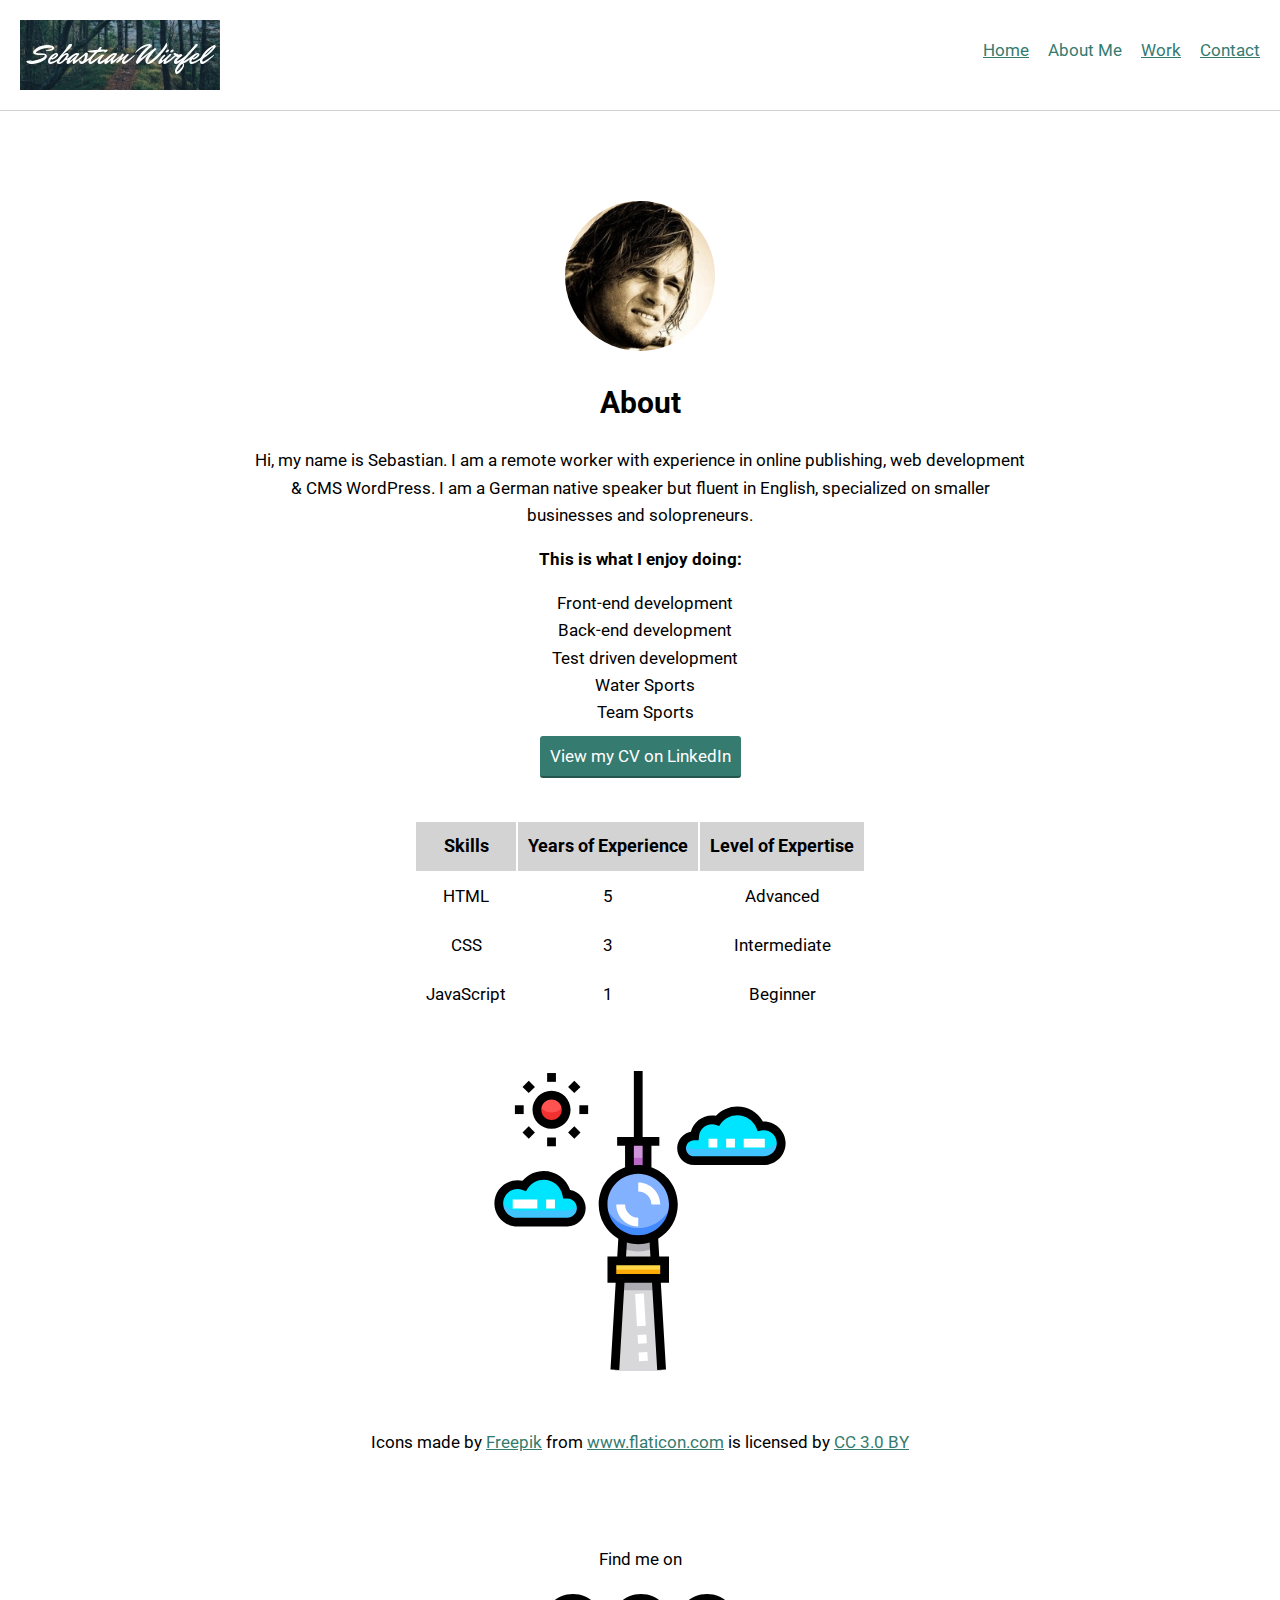
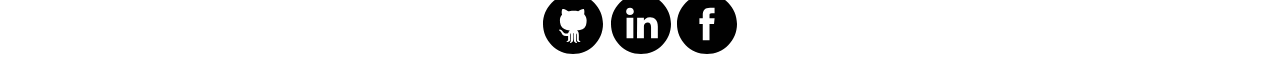
==== about.html @ 6eeb1e8f "Fixed CSS link on all pages" ====
<!DOCTYPE html>
<html lang="en">
<head>
  <meta charset="utf-8">
  <meta name="viewport" content="width=device-width, initial-scale=1">
  <link href="favicon.ico" rel="shortcut icon" type="image/x-icon">
<link href="https://fonts.googleapis.com/css?family=Roboto:400,700" rel="stylesheet">
  <link rel="stylesheet" type="text/css" href="CSS/normalize.css">
  <link rel="stylesheet" type="text/css" href="CSS/style.production.css">
  <title>Portfolio Website</title>
</head>
<body>
  <header class="page-header">
    <!-- Add your logo here -->
    <img class="page-header__item" src="img/sebastian-wuerfel-logo-200x70.jpg" alt="logo">
    <nav class="main-navigation page-header__item">
      <ul role="menubar" class="navigation-list">
        <li>
          <a href="index.html" role="menuitem" class="navigation-list__item">Home</a>
        </li>
        <li>
          <a href="about.html" role="menuitem" class="navigation-list__item navigation-list__item--active">About Me</a>
        </li>
        <li>
          <a href="work.html" role="menuitem" class="navigation-list__item">Work</a>
        </li>
        <li>
          <a href="contact.html" role="menuitem" class="navigation-list__item">Contact</a>
        </li>
      </ul>
    </nav>
  </header>
  <div class="profile profile__about">
    <!-- Add your Portrait image here -->
    <img class="profile__portrait--round" src="img/sebastian-wuerfel-foto-150x150.jpg" alt="Image of Sebastian Wuerfel">
    <h1>About</h1>
      <p>
        Hi, my name is Sebastian. I am a remote worker with experience in online publishing, web development & CMS WordPress. I am a German native speaker but fluent in English, specialized on smaller businesses and solopreneurs.
      </p>
      <p><strong>This is what I enjoy doing:</strong></p>
      <ul class="profile__about--list">
        <li><div class="list-hover">Front-end development</div></li>
        <li><div class="list-hover">Back-end development</div></li>
        <li><div class="list-hover">Test driven development</div></li>
        <li><div class="list-hover">Water Sports</div></li>
        <li><div class="list-hover">Team Sports</div></li>
      </ul>
      <p>
        <a class="button" target="_blank" href="https://www.linkedin.com/in/sebastianwuerfel/?locale=en_US">View my CV on LinkedIn</a>
      </p>
      <table>
        <thead>
          <tr>
            <th>Skills</th>
            <th>Years of Experience</th>
            <th>Level of Expertise</th>
          </tr>
        </thead>
        <tbody>
          <tr>
            <td>HTML</td>
            <td>5</td>
            <td>Advanced</td>
          </tr>
          <tr>
            <td>CSS</td>
            <td>3</td>
            <td>Intermediate</td>
          </tr>
          <tr>
            <td>JavaScript</td>
            <td>1</td>
            <td>Beginner</td>
          </tr>
        </tbody>
      </table>
      <?xml version="1.0" encoding="iso-8859-1"?>
      <!-- Generator: Adobe Illustrator 19.0.0, SVG Export Plug-In . SVG Version: 6.00 Build 0)  -->
      <div class="container__svg"><svg version="1.1" id="Capa_1" xmlns="http://www.w3.org/2000/svg" xmlns:xlink="http://www.w3.org/1999/xlink" x="0px" y="0px"
        viewBox="0 0 512 512" style="enable-background:new 0 0 512 512;" xml:space="preserve">
        <circle class="tower" style="fill:#82B1FF;" cx="253.001" cy="228" r="60"/>
        <path style="fill:#D8D7DA;" d="M253.001,288c-9.416,0-18.322-2.174-26.253-6.04L213.001,512h80l-13.747-230.04
        C271.322,285.826,262.416,288,253.001,288z"/>
        <path style="fill:#CE93D8;" d="M253.001,168c5.18,0,10.206,0.656,15,1.89V120h-30v49.89C242.795,168.656,247.821,168,253.001,168z"
        />
        <circle class="sun" style="fill:#FF5352;" cx="105.001" cy="66" r="25"/>
        <rect x="208.001" y="324" style="fill:#FDD844;" width="90" height="30"/>
        <path style="fill:#ACABB1;" d="M253.001,308c9.664,0,18.933-1.723,27.517-4.878l-1.265-21.162c-7.93,3.865-16.837,6.04-26.253,6.04
        c-9.416,0-18.322-2.174-26.253-6.04l-1.265,21.162C234.068,306.277,243.337,308,253.001,308z"/>
        <rect x="208.001" y="339" style="fill:#FDAB08;" width="90" height="15"/>
        <polygon style="fill:#ACABB1;" points="221.247,374 284.753,374 283.559,354 222.443,354 "/>
        <path style="fill:#448AFF;" d="M253.001,268c-29.728,0-54.392-21.625-59.155-50c-0.546,3.254-0.845,6.591-0.845,10
        c0,33.137,26.863,60,60,60s60-26.863,60-60c0-3.409-0.299-6.746-0.845-10C307.392,246.375,282.728,268,253.001,268z"/>
        <path style="fill:#BA68C8;" d="M238.001,149.89v20c4.794-1.234,9.82-1.89,15-1.89c5.18,0,10.206,0.656,15,1.89v-20
        c-4.794-1.234-9.82-1.891-15-1.891C247.821,147.999,242.795,148.656,238.001,149.89z"/>
        <path class="sun" style="fill:#F23030;" d="M105.001,71c-10.251,0-19.055-6.172-22.914-15c-1.339,3.063-2.086,6.443-2.086,10
        c0,13.807,11.193,25,25,25s25-11.193,25-25c0-3.557-0.747-6.937-2.086-10C124.056,64.828,115.252,71,105.001,71z"/>
        <path style="fill:#00E5FF;" d="M467.25,153c16.43,0,29.75-13.32,29.75-29.75S483.68,93.5,467.25,93.5c-2,0-3.953,0.201-5.843,0.577
        C454.984,78.76,439.85,68,422.201,68c-13.834,0-26.12,6.614-33.881,16.848c-2.975-0.999-6.157-1.548-9.469-1.548
        c-15.579,0-28.353,11.977-29.636,27.224c-0.32-0.014-0.641-0.024-0.964-0.024c-11.736,0-21.25,9.514-21.25,21.25
        S336.514,153,348.25,153H467.25z"/>
        <path style="fill:#40C4FF;" d="M467.25,133h-119c-8.12,0-15.17-4.557-18.747-11.25c-1.594,2.981-2.503,6.383-2.503,10
        c0,11.736,9.514,21.25,21.25,21.25h119c16.43,0,29.75-13.32,29.75-29.75c0-3.509-0.612-6.874-1.728-10
        C491.164,124.76,480.171,133,467.25,133z"/>
        <path style="fill:#00E5FF;" d="M131.801,258c13.255,0,24-10.745,24-24s-10.745-24-24-24c-0.268,0-0.529,0.031-0.795,0.04
        C127.315,191.762,111.167,178,91.801,178c-14.006,0-26.323,7.204-33.468,18.103C54.806,194.765,50.996,194,47.001,194
        c-17.673,0-32,14.327-32,32s14.327,32,32,32H131.801z"/>
        <path style="fill:#40C4FF;" d="M47.001,238h84.8c9.685,0,18.024-5.74,21.816-14c1.398,3.045,2.184,6.43,2.184,10
        c0,13.255-10.745,24-24,24h-84.8c-17.673,0-32-14.327-32-32c0-3.494,0.568-6.853,1.602-10C20.804,228.774,32.821,238,47.001,238z"/>
        <path d="M320.5,228c0-29.332-18.812-54.342-45-63.63V127.5H289v-15h-13.5h-15V0h-15v112.5h-15h-13.5v15h13.5v36.87
        c-26.188,9.288-45,34.298-45,63.63c0,24.818,13.473,46.536,33.48,58.263l-1.805,30.237h-16.675v45h13.978l-8.845,148.053
        l14.974,0.895l8.898-148.947h46.989l8.899,148.947l14.973-0.895L291.521,361.5H305.5v-45h-16.675l-1.805-30.236
        C307.027,274.536,320.5,252.818,320.5,228z M245.501,127.5h15v33.427c-2.464-0.274-4.964-0.427-7.5-0.427s-5.036,0.153-7.5,0.427
        V127.5z M290.5,331.5v15h-75v-15H290.5z M232.202,316.5l1.424-23.848c6.141,1.844,12.642,2.848,19.375,2.848
        c6.733,0,13.234-1.004,19.375-2.848l1.424,23.848H232.202z M253.001,280.5c-28.949,0-52.5-23.551-52.5-52.5s23.551-52.5,52.5-52.5
        c28.948,0,52.5,23.551,52.5,52.5S281.948,280.5,253.001,280.5z"/>
        <path d="M105.001,98.5c17.92,0,32.5-14.58,32.5-32.5s-14.58-32.5-32.5-32.5s-32.5,14.58-32.5,32.5S87.081,98.5,105.001,98.5z
        M105.001,48.5c9.649,0,17.5,7.851,17.5,17.5s-7.851,17.5-17.5,17.5s-17.5-7.851-17.5-17.5S95.352,48.5,105.001,48.5z"/>
        <rect x="97.501" y="3.5" width="15" height="15"/>
        <rect x="97.501" y="113.5" width="15" height="15"/>
        <rect x="58.61" y="19.609" transform="matrix(-0.7071 -0.7071 0.7071 -0.7071 93.688 93.0251)" width="15" height="15"/>
        <rect x="136.398" y="97.387" transform="matrix(0.7071 -0.7071 0.7071 0.7071 -32.0194 132.472)" width="15" height="15"/>
        <rect x="42.501" y="58.5" width="15" height="15"/>
        <rect x="152.501" y="58.5" width="15" height="15"/>
        <rect x="58.608" y="97.396" transform="matrix(0.7071 0.7071 -0.7071 0.7071 93.5351 -16.022)" width="15" height="15"/>
        <rect x="136.386" y="19.603" transform="matrix(-0.7071 -0.7071 0.7071 -0.7071 226.4644 148.0114)" width="15" height="15"/>
        <path d="M467.25,86c-0.479,0-0.958,0.009-1.438,0.028C457.034,70.354,440.477,60.5,422.201,60.5
        c-14.073,0-27.149,5.744-36.587,15.919c-2.226-0.412-4.487-0.619-6.764-0.619c-17.002,0-31.729,11.744-35.997,27.708
        c-13.281,2.533-23.353,14.233-23.353,28.242c0,15.853,12.897,28.75,28.75,28.75h119c20.54,0,37.25-16.71,37.25-37.25
        S487.79,86,467.25,86z M467.25,145.5h-119c-7.582,0-13.75-6.168-13.75-13.75S340.668,118,348.25,118
        c0.212,0,0.422,0.008,0.632,0.017l7.201,0.319l0.604-7.183C357.648,99.74,367.383,90.8,378.85,90.8c2.41,0,4.793,0.39,7.083,1.158
        l5.107,1.715l3.256-4.293c6.688-8.82,16.858-13.879,27.904-13.879c14.144,0,26.818,8.431,32.291,21.478l2.37,5.652l6.012-1.198
        c1.44-0.287,2.913-0.433,4.377-0.433c12.269,0,22.25,9.981,22.25,22.25S479.52,145.5,467.25,145.5z"/>
        <path d="M136.846,202.904c-6.397-19.082-24.496-32.404-45.046-32.404c-14.154,0-27.372,6.239-36.35,16.93
        c-2.782-0.619-5.608-0.93-8.45-0.93c-21.78,0-39.5,17.72-39.5,39.5s17.72,39.5,39.5,39.5h84.8c17.369,0,31.5-14.131,31.5-31.5
        C163.301,218.348,151.826,205.326,136.846,202.904z M131.801,250.5h-84.8c-13.509,0-24.5-10.991-24.5-24.5s10.991-24.5,24.5-24.5
        c2.928,0,5.846,0.543,8.671,1.615l5.63,2.136l3.302-5.036c6.042-9.214,16.209-14.715,27.197-14.715
        c15.412,0,28.809,10.945,31.854,26.024l1.256,6.221l6.343-0.209c0.201-0.007,0.401-0.019,0.601-0.033l0.046-0.003
        c9.052,0.054,16.4,7.435,16.4,16.5C148.301,243.098,140.898,250.5,131.801,250.5z"/>
        <g>
          <path style="fill:#FFFFFF;" d="M253.001,265.5c-20.678,0-37.5-16.822-37.5-37.5h15c0,12.407,10.093,22.5,22.5,22.5V265.5z"/>
          <path style="fill:#FFFFFF;" d="M290.5,228h-15c0-12.407-10.094-22.5-22.5-22.5v-15C273.678,190.5,290.5,207.322,290.5,228z"/>
          <path style="fill:#FFFFFF;" d="M254.445,495.447l-0.895-14.973l14.973-0.895l0.895,14.973L254.445,495.447z M252.656,465.5
          l-0.895-14.973l14.973-0.895l0.895,14.973L252.656,465.5z M250.867,435.554l-3.293-55.107l14.973-0.895l3.293,55.107
          L250.867,435.554z"/>
          <path style="fill:#FFFFFF;" d="M469,130.5h-36v-15h36V130.5z M418,130.5h-15v-15h15V130.5z M388,130.5h-15v-15h15V130.5z"/>
          <path style="fill:#FFFFFF;" d="M110.801,234.5h-15v-15h15V234.5z M80.801,234.5h-42v-15h42V234.5z"/>
        </g>
      </svg>
    </div>
    <div>Icons made by <a href="https://www.freepik.com/" title="Freepik">Freepik</a> from <a href="https://www.flaticon.com/" 			    title="Flaticon">www.flaticon.com</a> is licensed by <a href="http://creativecommons.org/licenses/by/3.0/" 			    title="Creative Commons BY 3.0" target="_blank">CC 3.0 BY</a></div>

  </div>
  <footer class="footer-centered">
    <p>Find me on</p>
    <div class="page-footer">
    <a title="Link to Github" href="https://github.com/swuerfel" target="_blank"><img src="img/github-icon.svg" alt="Icon of Github"></a>
    <a title="Link to LinkedIn" href="https://www.linkedin.com/in/sebastianwuerfel/" target="_blank"><img src="img/linkedin-icon.svg" alt="Icon of LinkedIn"></a>
    <a title="Link to Facebook" href="https://www.facebook.com/sewue" target="_blank"><img src="img/facebook-icon.svg" alt="Icon of Facebook"></a>
    </div>
  </footer>
<script src="js/tota11y/build/tota11y.min.js"></script>
</body>
</html>
---- CSS/style.production.css ----
/*

### Steps for production style CSS file ###

1 |Copy the content of your CSS file and paste it into the PostCSS playground for converting variables.
2 |Copy the output of the PostCSS playground and paste it into the autoprefixer.
3 |Create a new file called “style.production.css” and paste the output of the autoprefixer into the file.
4 |Important: Make sure you keep a copy of your original “styles.css” file. If you want to make any changes later, it’s best to make them in this file and repeat the process again.
5 |Update the links to your CSS file in all your HTML files.

*/

/*
Colors used

Text Color (Black): #000;
Primary Color (Dark Moderate Cyan): #357b70;
Secondary Color (Soft Orange): #e0b354;
*/

/* Declarations for color variables */

* {
  -webkit-box-sizing: border-box;
  box-sizing: border-box;
}

body {
  font-family: 'Roboto', sans-serif;
  color: #000;
  font-weight: 400;
  font-size: 17px;

  /* Sets the font size to 16px */

  line-height: 1.6;

  /* Sets the line-height to 1.6 */
}

header {
  margin-bottom: 80px;
}

h1 {
  font-size: 30px;
  font-weight: 700;
}

h2 {
  font-size: 24px;
  font-weight: 700;
}

h3 {
  font-size: 18px;
  font-weight: 700;
}

h4 {
  font-size: 17px;
  font-weight: 700;
  text-decoration: underline;
}

h5 {
  font-size: 17px;
  font-weight: 700;
  text-decoration: underline;
}

h6 {
  font-size: 17px;
  font-weight: 700;
  text-decoration: underline;
}

a {
  /* color: #357b70;  */
  color: #357b70;
}

a:visited {
  /* visited link */
  color: #05676e;
}

a:hover,
a:focus {
  /* No underlining when hovering over a link */
  text-decoration: none;
}

a:active {
  /* selected link */
  color: #489c79;
}

button {
  /* overwrites browser defaults and resets the border */
  border: none;

  /* takes the font from the outer container */
  font-family: inherit;
  font-size: inherit;

  /* styles the button */
  background-color: #357b70;
  color: #fff;
  text-decoration: none;

  /* adds spacing to the button; this will be discussed more in-depth later */
  padding: 10px;
  margin: 10px;
  border-radius: 3px;

  /* width of the border, type, color */
  border-bottom: 2px solid rgba(0, 0, 0, 0.3);
  -webkit-transition-duration: 0.2s;
  -o-transition-duration: 0.2s;
  transition-duration: 0.2s;
  -webkit-transition-property: opacity;
  -o-transition-property: opacity;
  transition-property: opacity;
}

.button {
  /* overwrites browser defaults and resets the border */
  border: none;

  /* takes the font from the outer container */
  font-family: inherit;
  font-size: inherit;

  /* styles the button */
  background-color: #357b70;
  color: #fff;
  text-decoration: none;

  /* adds spacing to the button; this will be discussed more in-depth later */
  padding: 10px;
  margin: 10px;
  border-radius: 3px;

  /* width of the border, type, color */
  border-bottom: 2px solid rgba(0, 0, 0, 0.3);
  -webkit-transition-duration: 0.2s;
  -o-transition-duration: 0.2s;
  transition-duration: 0.2s;
  -webkit-transition-property: opacity;
  -o-transition-property: opacity;
  transition-property: opacity;
}

button:hover,
button:focus,
.button:hover,
.button:focus {
  /* lets the mouse appear as a hand when hovering over the button */
  cursor: pointer;

  /* reduces the opacity of the button to 80% */
  opacity: 0.8;
}

a.button {
  color: #fff;
}

/* Form */
input[type="text"],
input[type="email"],
input[type="tel"],
textarea {
  display: block;
  margin-bottom: 10px;
  border-color: #2b2b2b;
  border-width: 1px;
}

textarea {
  margin-bottom: 10px;
  max-width: 100%;
}

/* Table */
table {
  overflow-x: auto;
  margin: 50px auto;
}

th {
  text-align: center;
  font-size: 18px;
  padding: 10px;
  background-color: #d3d3d3;
}

td {
  text-align: center;
  padding: 10px;
}

/* Second Button */
.button__secondary {
  background-color: #e0b354;
  color: #2b2b2b;
}

.navigation-list__item--active {
  text-decoration: none;
}

.profile {
  max-width: 800px;
  margin: 10px auto;
  padding: 10px;
}

.profile__about {
  text-align: center;
}

.profile__about--list {
  list-style-type: none;
  margin-left: -30px;
}

/* Image float */
.profile__portrait {
  float: left;
  max-width: 300px;
  margin-right: 40px;
  border-radius: 50%;
}

/* Keep Footer from floating around other content */
.profile__footer {
  clear: both;
}

/* Header with flexbox */
.page-header {
  display: -webkit-box;
  display: -ms-flexbox;
  display: flex;
  width: 100%;
  padding: 20px;
  border-bottom: 1px solid lightgray;
}

.page-header__item {
  -webkit-box-flex: 0;
  -ms-flex: 0 1 200px;
  flex: 0 1 200px;
}

.page-header :last-child {
  -webkit-box-flex: 1;
  -ms-flex-positive: 1;
  flex-grow: 1;
  text-align: right;
}

.navigation-list {
  list-style-type: none;
}

.navigation-list li {
  display: inline-block;
  margin-left: 15px;
}

/* Grid fallback */
.grid__item {
  display: inline-block;
  width: 33%;
}

/* Styling CSS grid */
.grid {
  display: -ms-grid;
  display: grid;
  -ms-grid-columns: 1fr 20px 1fr 20px 1fr;
  grid-template-columns: 1fr 1fr 1fr;
  grid-gap: 20px;
}

.grid__item {
  background-color: #d3d3d3;
  padding: 10px;

  /* Set width to auto */
  width: auto;
}

.grid__item:last-child {
  -ms-grid-column: 3;
  grid-column: 3 / 3;
  -ms-grid-row: 1;
  -ms-grid-row-span: 2;
  grid-row: 1 / 3;
}

.page-footer {
  display: -webkit-box;
  display: -ms-flexbox;
  display: flex;
  -webkit-box-pack: center;
  -ms-flex-pack: center;
  justify-content: center;
  -webkit-box-align: center;
  -ms-flex-align: center;
  align-items: center;
}

.footer-centered {
  max-width: 800px;
  margin: 10px auto;
  margin-top: 80px;
  text-align: center;
}

/* Responsive Design */
@media all and (max-width: 500px) {
  .grid {
    -ms-grid-columns: 1fr;
    grid-template-columns: 1fr;
    grid-gap: 10px;
  }

  .grid__item:last-child {
    grid-column: auto / auto;
    grid-row: auto / auto;
  }

  h1 {
    font-size: 24px;
  }
}

/* Animation Test */

@-webkit-keyframes svg-size {
  /* from {width: 300px;}
  to {width: 290px;} */
  from {
    -webkit-transform: translate(-20px, 0);
    transform: translate(-20px, 0);
  }

  to {
    -webkit-transform: translate(20px, 0);
    transform: translate(20px, 0);
  }
}

@keyframes svg-size {
  /* from {width: 300px;}
  to {width: 290px;} */
  from {
    -webkit-transform: translate(-20px, 0);
    transform: translate(-20px, 0);
  }

  to {
    -webkit-transform: translate(20px, 0);
    transform: translate(20px, 0);
  }
}

.container__svg {
  width: 300px;
  margin: 50px auto;
  -webkit-animation-duration: 8s;
  animation-duration: 8s;
  -webkit-animation-name: svg-size;
  animation-name: svg-size;
  -webkit-animation-iteration-count: infinite;
  animation-iteration-count: infinite;
  -webkit-animation-direction: alternate;
  animation-direction: alternate;
  -webkit-animation-timing-function: linear;
  animation-timing-function: linear;
}

@-webkit-keyframes color-change {
  0% {
    fill: #edc655;
  }

  50% {
    fill: #fcffad;
  }

  100% {
    fill: #f76414;
  }
}

@keyframes color-change {
  0% {
    fill: #edc655;
  }

  50% {
    fill: #fcffad;
  }

  100% {
    fill: #f76414;
  }
}

.sun {
  -webkit-animation-duration: 4s;
  animation-duration: 4s;
  -webkit-animation-name: color-change;
  animation-name: color-change;
  -webkit-animation-iteration-count: infinite;
  animation-iteration-count: infinite;
  -webkit-animation-direction: alternate;
  animation-direction: alternate;
  -webkit-animation-timing-function: linear;
  animation-timing-function: linear;
}

/* The animation code */
@-webkit-keyframes image-round {
  from {
    border-radius: 50%;
  }

  to {
    border-radius: 0%;
  }
}

@keyframes image-round {
  from {
    border-radius: 50%;
  }

  to {
    border-radius: 0%;
  }
}

/* The element to apply the animation to */
.profile__portrait--round {
  border-radius: 50%;
  -webkit-animation-name: image-round;
  animation-name: image-round;
  -webkit-animation-duration: 8s;
  animation-duration: 8s;
  -webkit-animation-timing-function: ease;
  animation-timing-function: ease;
  animation-direction: alternate-reverse;
}

/* List animation */
@-webkit-keyframes list-scale {
  from {
    color: inherit;
    -webkit-transform: scale(1);
    transform: scale(1);
  }

  to {
    color: #357b70;
    -webkit-transform: scale(1.1);
    transform: scale(1.1);
  }
}

@keyframes list-scale {
  from {
    color: inherit;
    -webkit-transform: scale(1);
    transform: scale(1);
  }

  to {
    color: #357b70;
    -webkit-transform: scale(1.1);
    transform: scale(1.1);
  }
}

.list-hover:hover {
  -webkit-animation-duration: 2s;
  animation-duration: 2s;
  -webkit-animation-name: list-scale;
  animation-name: list-scale;
  -webkit-animation-iteration-count: infinite;
  animation-iteration-count: infinite;
  -webkit-animation-direction: alternate;
  animation-direction: alternate;
  -webkit-animation-timing-function: linear;
  animation-timing-function: linear;
}
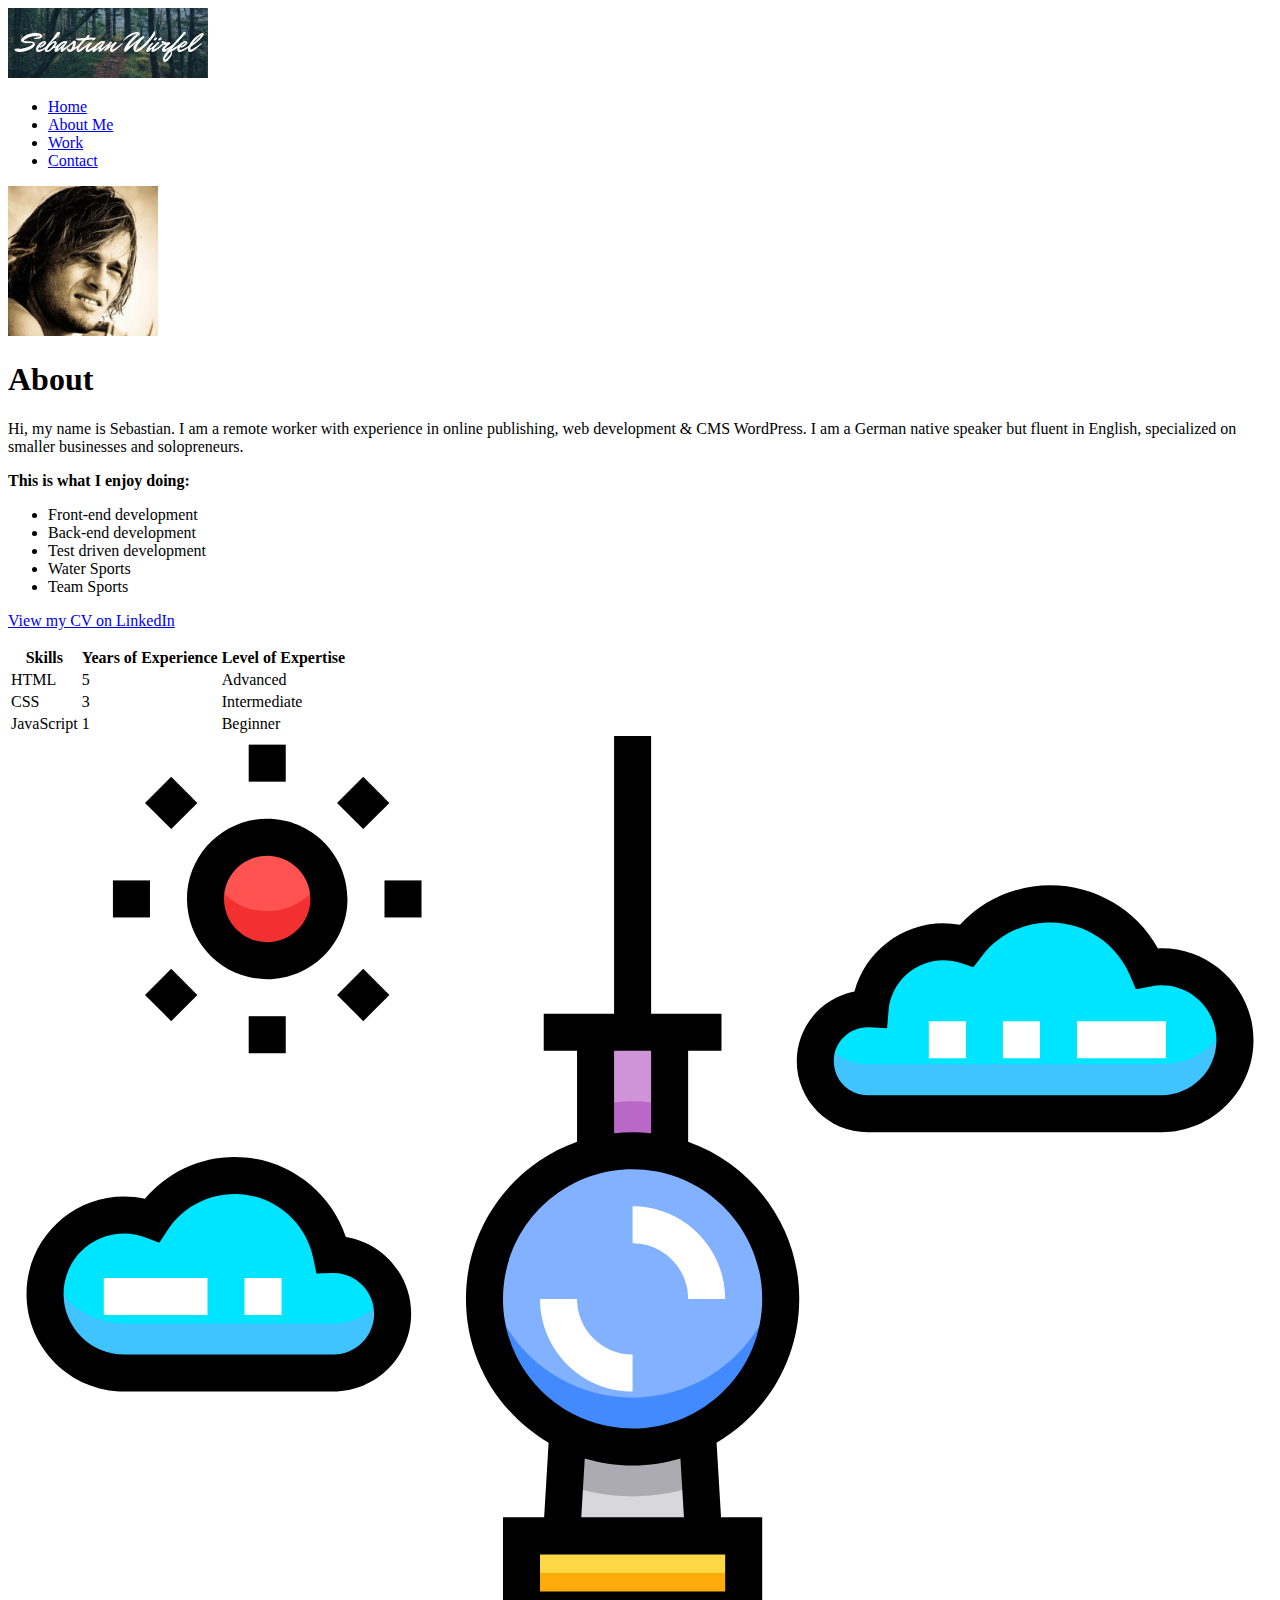
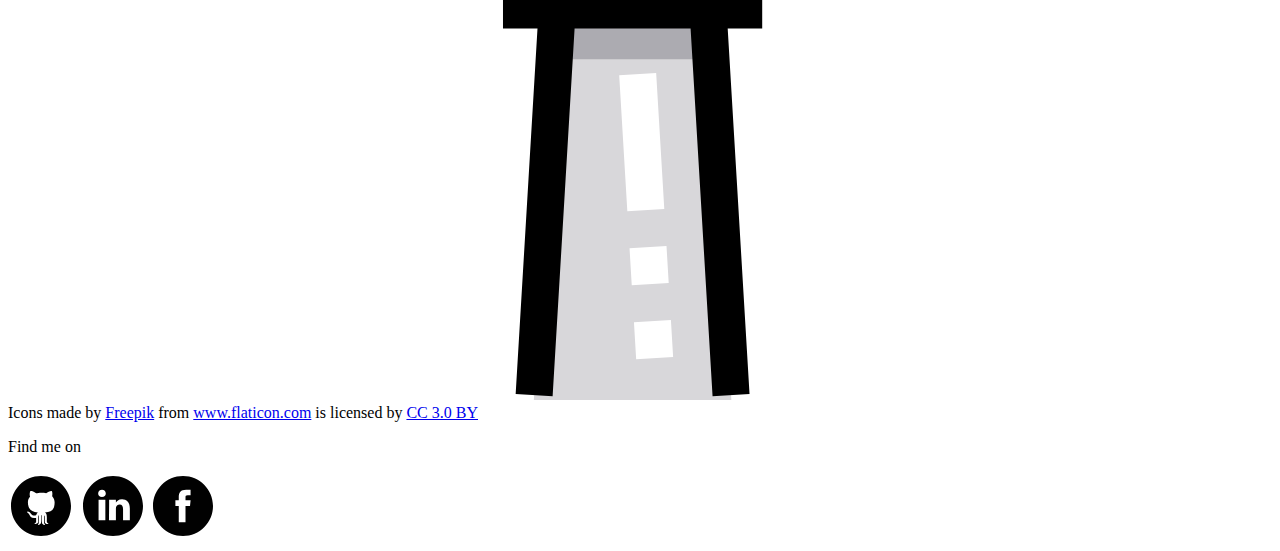
==== commit e9f27cbd: "Removed XML Encoding line in about page" ====
--- a/about.html
+++ b/about.html
@@ -5,8 +5,8 @@
   <meta name="viewport" content="width=device-width, initial-scale=1">
   <link href="favicon.ico" rel="shortcut icon" type="image/x-icon">
 <link href="https://fonts.googleapis.com/css?family=Roboto:400,700" rel="stylesheet">
-  <link rel="stylesheet" type="text/css" href="CSS/normalize.css">
-  <link rel="stylesheet" type="text/css" href="CSS/style.production.css">
+  <link rel="stylesheet" type="text/css" href="css/normalize.css">
+  <link rel="stylesheet" type="text/css" href="css/style.production.css">
   <title>Portfolio Website</title>
 </head>
 <body>
@@ -74,7 +74,7 @@
           </tr>
         </tbody>
       </table>
-      <?xml version="1.0" encoding="iso-8859-1"?>
+      
       <!-- Generator: Adobe Illustrator 19.0.0, SVG Export Plug-In . SVG Version: 6.00 Build 0)  -->
       <div class="container__svg"><svg version="1.1" id="Capa_1" xmlns="http://www.w3.org/2000/svg" xmlns:xlink="http://www.w3.org/1999/xlink" x="0px" y="0px"
         viewBox="0 0 512 512" style="enable-background:new 0 0 512 512;" xml:space="preserve">
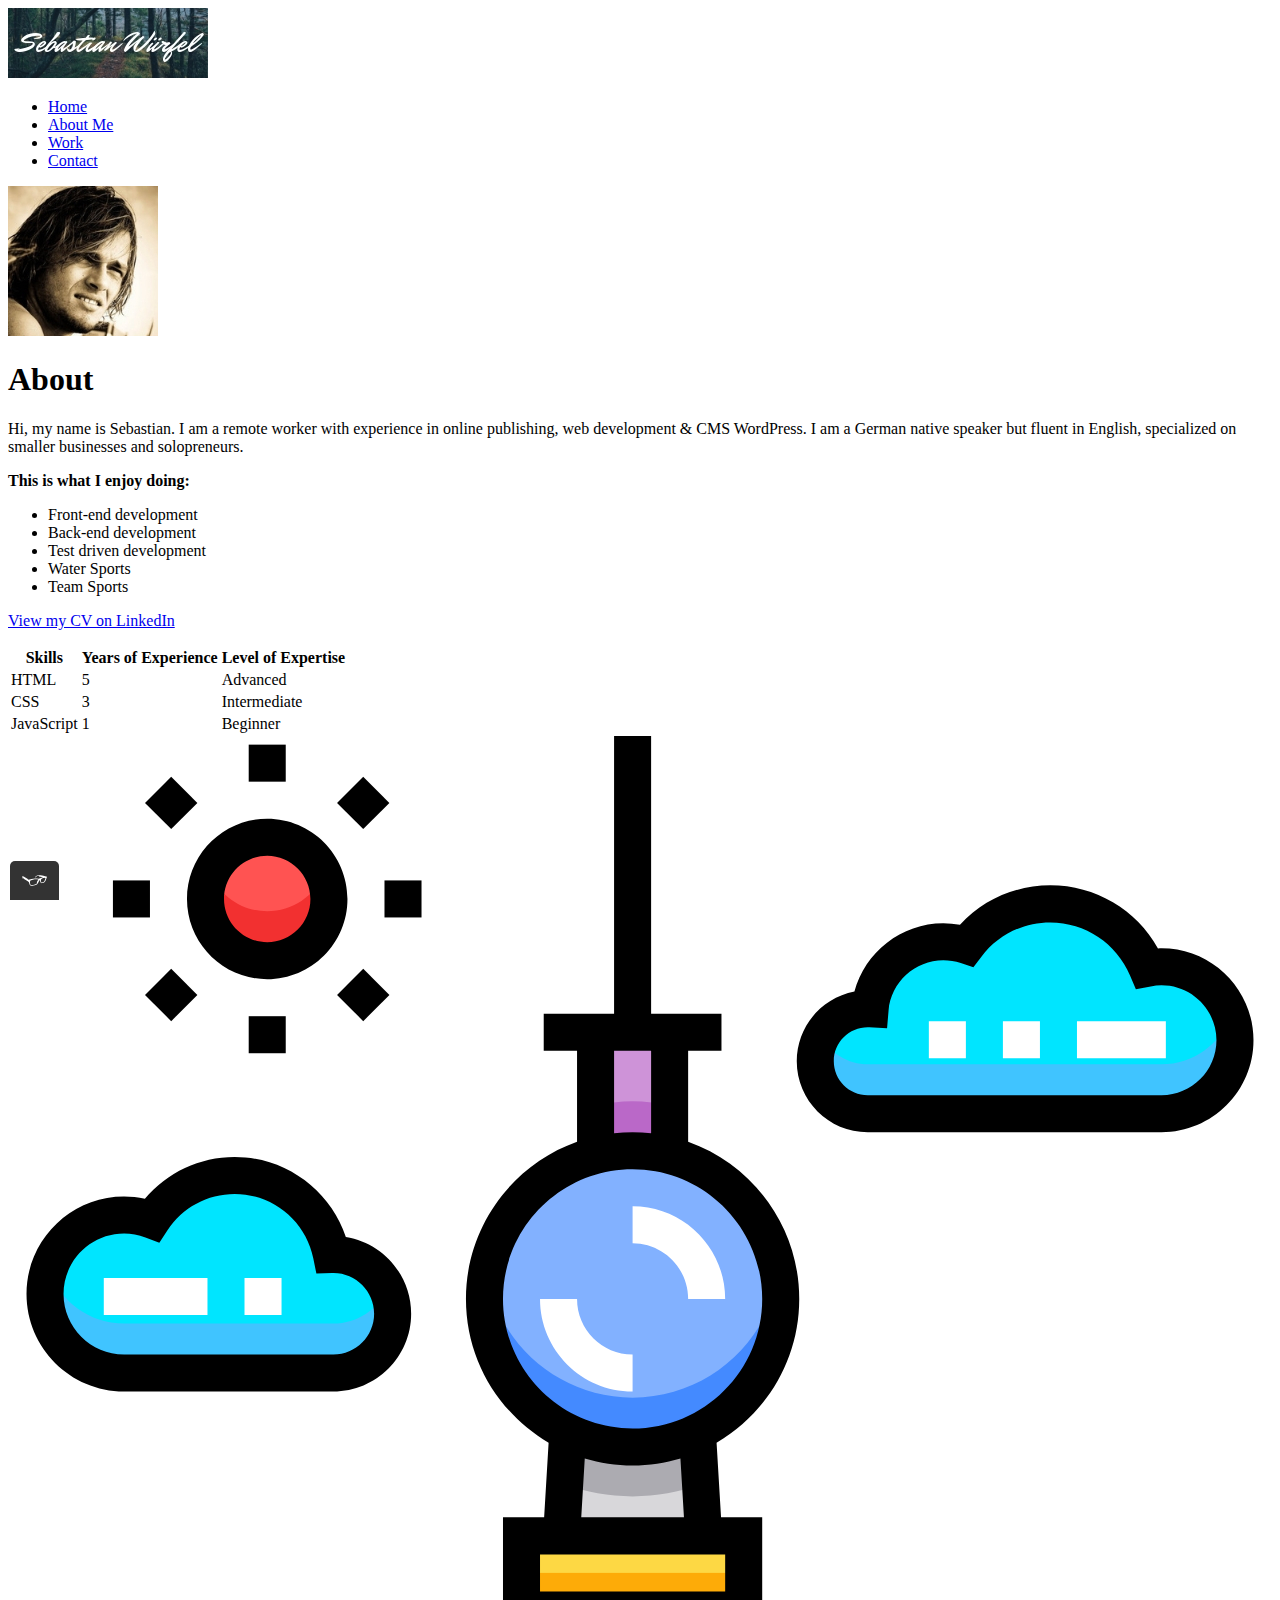
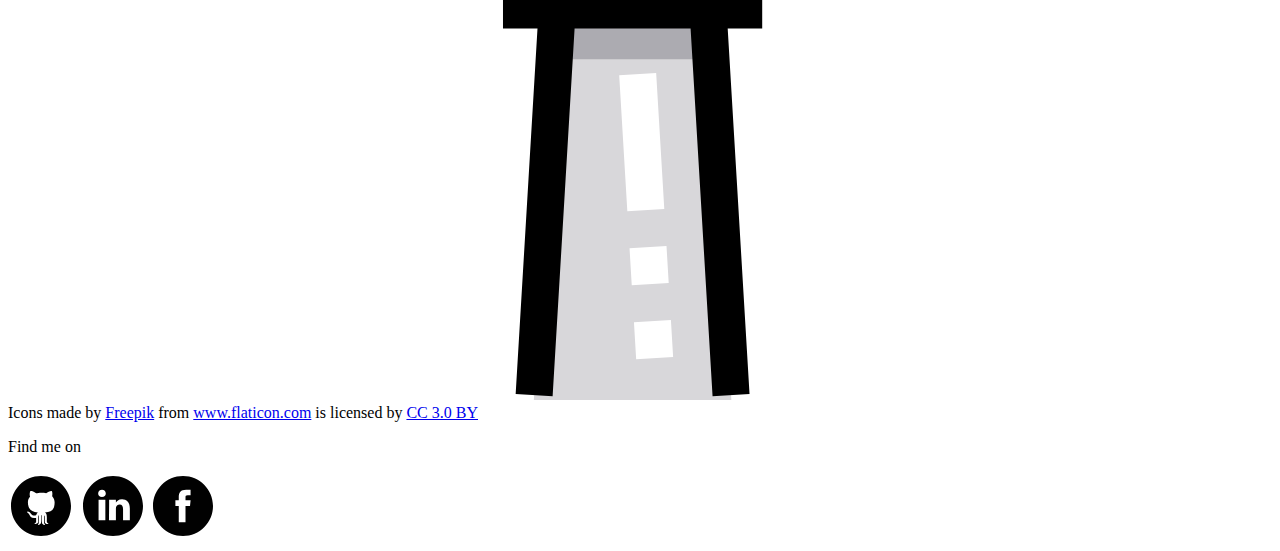
==== commit e3d2dd01: "Fixed tota11y.js path on all pages" ====
--- a/about.html
+++ b/about.html
@@ -74,7 +74,7 @@
           </tr>
         </tbody>
       </table>
-      
+
       <!-- Generator: Adobe Illustrator 19.0.0, SVG Export Plug-In . SVG Version: 6.00 Build 0)  -->
       <div class="container__svg"><svg version="1.1" id="Capa_1" xmlns="http://www.w3.org/2000/svg" xmlns:xlink="http://www.w3.org/1999/xlink" x="0px" y="0px"
         viewBox="0 0 512 512" style="enable-background:new 0 0 512 512;" xml:space="preserve">
@@ -159,6 +159,6 @@
     <a title="Link to Facebook" href="https://www.facebook.com/sewue" target="_blank"><img src="img/facebook-icon.svg" alt="Icon of Facebook"></a>
     </div>
   </footer>
-<script src="js/tota11y/build/tota11y.min.js"></script>
+<script src="JS/tota11y/build/tota11y.min.js"></script>
 </body>
 </html>
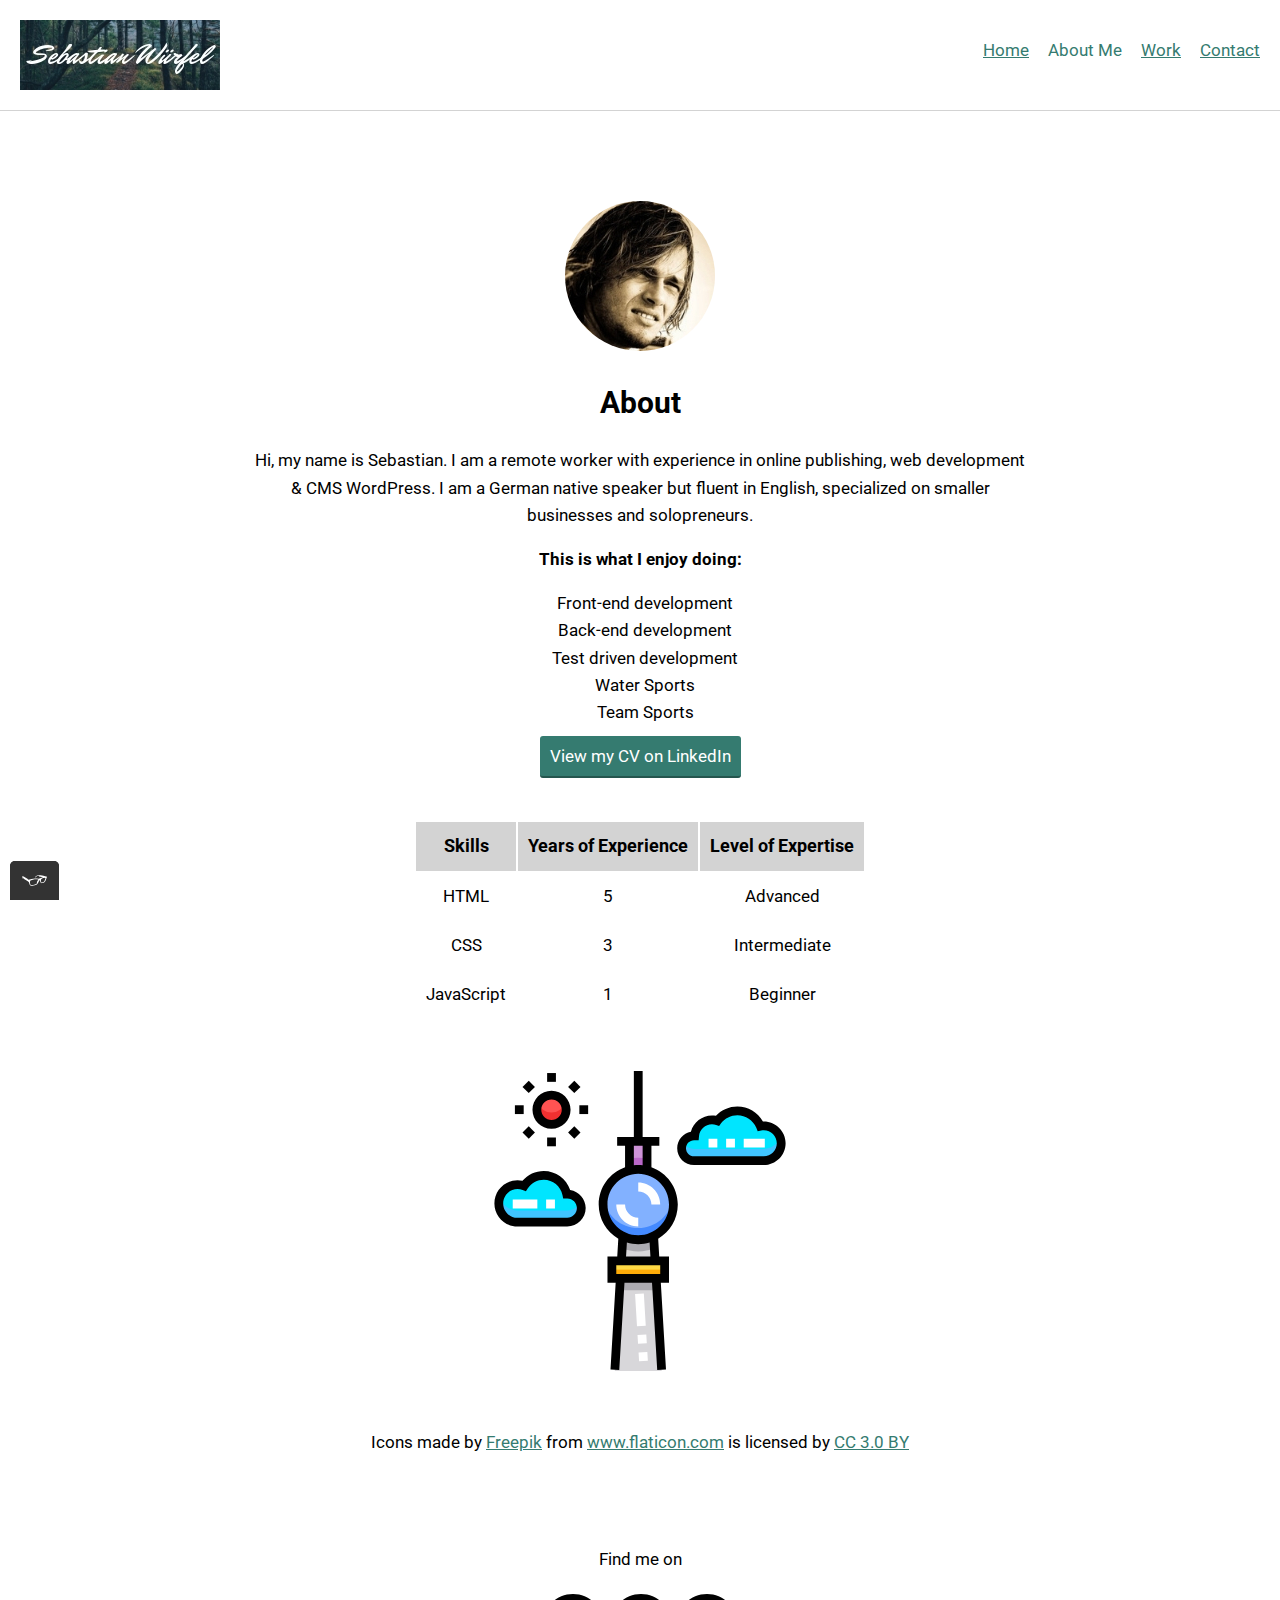
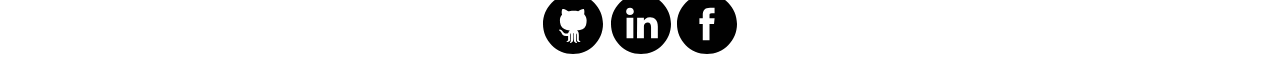
==== commit fb5742c0: "Fix CSS reference on all pages" ====
--- a/about.html
+++ b/about.html
@@ -5,8 +5,8 @@
   <meta name="viewport" content="width=device-width, initial-scale=1">
   <link href="favicon.ico" rel="shortcut icon" type="image/x-icon">
 <link href="https://fonts.googleapis.com/css?family=Roboto:400,700" rel="stylesheet">
-  <link rel="stylesheet" type="text/css" href="css/normalize.css">
-  <link rel="stylesheet" type="text/css" href="css/style.production.css">
+  <link rel="stylesheet" type="text/css" href="CSS/normalize.css">
+  <link rel="stylesheet" type="text/css" href="CSS/style.production.css">
   <title>Portfolio Website</title>
 </head>
 <body>
--- a/CSS/style.production.css
+++ b/CSS/style.production.css
@@ -0,0 +1,501 @@
+/*
+
+### Steps for production style CSS file ###
+
+1 |Copy the content of your CSS file and paste it into the PostCSS playground for converting variables.
+2 |Copy the output of the PostCSS playground and paste it into the autoprefixer.
+3 |Create a new file called “style.production.css” and paste the output of the autoprefixer into the file.
+4 |Important: Make sure you keep a copy of your original “styles.css” file. If you want to make any changes later, it’s best to make them in this file and repeat the process again.
+5 |Update the links to your CSS file in all your HTML files.
+
+*/
+
+/*
+Colors used
+
+Text Color (Black): #000;
+Primary Color (Dark Moderate Cyan): #357b70;
+Secondary Color (Soft Orange): #e0b354;
+*/
+
+/* Declarations for color variables */
+
+* {
+  -webkit-box-sizing: border-box;
+  box-sizing: border-box;
+}
+
+body {
+  font-family: 'Roboto', sans-serif;
+  color: #000;
+  font-weight: 400;
+  font-size: 17px;
+
+  /* Sets the font size to 16px */
+
+  line-height: 1.6;
+
+  /* Sets the line-height to 1.6 */
+}
+
+header {
+  margin-bottom: 80px;
+}
+
+h1 {
+  font-size: 30px;
+  font-weight: 700;
+}
+
+h2 {
+  font-size: 24px;
+  font-weight: 700;
+}
+
+h3 {
+  font-size: 18px;
+  font-weight: 700;
+}
+
+h4 {
+  font-size: 17px;
+  font-weight: 700;
+  text-decoration: underline;
+}
+
+h5 {
+  font-size: 17px;
+  font-weight: 700;
+  text-decoration: underline;
+}
+
+h6 {
+  font-size: 17px;
+  font-weight: 700;
+  text-decoration: underline;
+}
+
+a {
+  /* color: #357b70;  */
+  color: #357b70;
+}
+
+a:visited {
+  /* visited link */
+  color: #05676e;
+}
+
+a:hover,
+a:focus {
+  /* No underlining when hovering over a link */
+  text-decoration: none;
+}
+
+a:active {
+  /* selected link */
+  color: #489c79;
+}
+
+button {
+  /* overwrites browser defaults and resets the border */
+  border: none;
+
+  /* takes the font from the outer container */
+  font-family: inherit;
+  font-size: inherit;
+
+  /* styles the button */
+  background-color: #357b70;
+  color: #fff;
+  text-decoration: none;
+
+  /* adds spacing to the button; this will be discussed more in-depth later */
+  padding: 10px;
+  margin: 10px;
+  border-radius: 3px;
+
+  /* width of the border, type, color */
+  border-bottom: 2px solid rgba(0, 0, 0, 0.3);
+  -webkit-transition-duration: 0.2s;
+  -o-transition-duration: 0.2s;
+  transition-duration: 0.2s;
+  -webkit-transition-property: opacity;
+  -o-transition-property: opacity;
+  transition-property: opacity;
+}
+
+.button {
+  /* overwrites browser defaults and resets the border */
+  border: none;
+
+  /* takes the font from the outer container */
+  font-family: inherit;
+  font-size: inherit;
+
+  /* styles the button */
+  background-color: #357b70;
+  color: #fff;
+  text-decoration: none;
+
+  /* adds spacing to the button; this will be discussed more in-depth later */
+  padding: 10px;
+  margin: 10px;
+  border-radius: 3px;
+
+  /* width of the border, type, color */
+  border-bottom: 2px solid rgba(0, 0, 0, 0.3);
+  -webkit-transition-duration: 0.2s;
+  -o-transition-duration: 0.2s;
+  transition-duration: 0.2s;
+  -webkit-transition-property: opacity;
+  -o-transition-property: opacity;
+  transition-property: opacity;
+}
+
+button:hover,
+button:focus,
+.button:hover,
+.button:focus {
+  /* lets the mouse appear as a hand when hovering over the button */
+  cursor: pointer;
+
+  /* reduces the opacity of the button to 80% */
+  opacity: 0.8;
+}
+
+a.button {
+  color: #fff;
+}
+
+/* Form */
+input[type="text"],
+input[type="email"],
+input[type="tel"],
+textarea {
+  display: block;
+  margin-bottom: 10px;
+  border-color: #2b2b2b;
+  border-width: 1px;
+}
+
+textarea {
+  margin-bottom: 10px;
+  max-width: 100%;
+}
+
+/* Table */
+table {
+  overflow-x: auto;
+  margin: 50px auto;
+}
+
+th {
+  text-align: center;
+  font-size: 18px;
+  padding: 10px;
+  background-color: #d3d3d3;
+}
+
+td {
+  text-align: center;
+  padding: 10px;
+}
+
+/* Second Button */
+.button__secondary {
+  background-color: #e0b354;
+  color: #2b2b2b;
+}
+
+.navigation-list__item--active {
+  text-decoration: none;
+}
+
+.profile {
+  max-width: 800px;
+  margin: 10px auto;
+  padding: 10px;
+}
+
+.profile__about {
+  text-align: center;
+}
+
+.profile__about--list {
+  list-style-type: none;
+  margin-left: -30px;
+}
+
+/* Image float */
+.profile__portrait {
+  float: left;
+  max-width: 300px;
+  margin-right: 40px;
+  border-radius: 50%;
+}
+
+/* Keep Footer from floating around other content */
+.profile__footer {
+  clear: both;
+}
+
+/* Header with flexbox */
+.page-header {
+  display: -webkit-box;
+  display: -ms-flexbox;
+  display: flex;
+  width: 100%;
+  padding: 20px;
+  border-bottom: 1px solid lightgray;
+}
+
+.page-header__item {
+  -webkit-box-flex: 0;
+  -ms-flex: 0 1 200px;
+  flex: 0 1 200px;
+}
+
+.page-header :last-child {
+  -webkit-box-flex: 1;
+  -ms-flex-positive: 1;
+  flex-grow: 1;
+  text-align: right;
+}
+
+.navigation-list {
+  list-style-type: none;
+}
+
+.navigation-list li {
+  display: inline-block;
+  margin-left: 15px;
+}
+
+/* Grid fallback */
+.grid__item {
+  display: inline-block;
+  width: 33%;
+}
+
+/* Styling CSS grid */
+.grid {
+  display: -ms-grid;
+  display: grid;
+  -ms-grid-columns: 1fr 20px 1fr 20px 1fr;
+  grid-template-columns: 1fr 1fr 1fr;
+  grid-gap: 20px;
+}
+
+.grid__item {
+  background-color: #d3d3d3;
+  padding: 10px;
+
+  /* Set width to auto */
+  width: auto;
+}
+
+.grid__item:last-child {
+  -ms-grid-column: 3;
+  grid-column: 3 / 3;
+  -ms-grid-row: 1;
+  -ms-grid-row-span: 2;
+  grid-row: 1 / 3;
+}
+
+.page-footer {
+  display: -webkit-box;
+  display: -ms-flexbox;
+  display: flex;
+  -webkit-box-pack: center;
+  -ms-flex-pack: center;
+  justify-content: center;
+  -webkit-box-align: center;
+  -ms-flex-align: center;
+  align-items: center;
+}
+
+.footer-centered {
+  max-width: 800px;
+  margin: 10px auto;
+  margin-top: 80px;
+  text-align: center;
+}
+
+/* Responsive Design */
+@media all and (max-width: 500px) {
+  .grid {
+    -ms-grid-columns: 1fr;
+    grid-template-columns: 1fr;
+    grid-gap: 10px;
+  }
+
+  .grid__item:last-child {
+    grid-column: auto / auto;
+    grid-row: auto / auto;
+  }
+
+  h1 {
+    font-size: 24px;
+  }
+}
+
+/* Animation Test */
+
+@-webkit-keyframes svg-size {
+  /* from {width: 300px;}
+  to {width: 290px;} */
+  from {
+    -webkit-transform: translate(-20px, 0);
+    transform: translate(-20px, 0);
+  }
+
+  to {
+    -webkit-transform: translate(20px, 0);
+    transform: translate(20px, 0);
+  }
+}
+
+@keyframes svg-size {
+  /* from {width: 300px;}
+  to {width: 290px;} */
+  from {
+    -webkit-transform: translate(-20px, 0);
+    transform: translate(-20px, 0);
+  }
+
+  to {
+    -webkit-transform: translate(20px, 0);
+    transform: translate(20px, 0);
+  }
+}
+
+.container__svg {
+  width: 300px;
+  margin: 50px auto;
+  -webkit-animation-duration: 8s;
+  animation-duration: 8s;
+  -webkit-animation-name: svg-size;
+  animation-name: svg-size;
+  -webkit-animation-iteration-count: infinite;
+  animation-iteration-count: infinite;
+  -webkit-animation-direction: alternate;
+  animation-direction: alternate;
+  -webkit-animation-timing-function: linear;
+  animation-timing-function: linear;
+}
+
+@-webkit-keyframes color-change {
+  0% {
+    fill: #edc655;
+  }
+
+  50% {
+    fill: #fcffad;
+  }
+
+  100% {
+    fill: #f76414;
+  }
+}
+
+@keyframes color-change {
+  0% {
+    fill: #edc655;
+  }
+
+  50% {
+    fill: #fcffad;
+  }
+
+  100% {
+    fill: #f76414;
+  }
+}
+
+.sun {
+  -webkit-animation-duration: 4s;
+  animation-duration: 4s;
+  -webkit-animation-name: color-change;
+  animation-name: color-change;
+  -webkit-animation-iteration-count: infinite;
+  animation-iteration-count: infinite;
+  -webkit-animation-direction: alternate;
+  animation-direction: alternate;
+  -webkit-animation-timing-function: linear;
+  animation-timing-function: linear;
+}
+
+/* The animation code */
+@-webkit-keyframes image-round {
+  from {
+    border-radius: 50%;
+  }
+
+  to {
+    border-radius: 0%;
+  }
+}
+
+@keyframes image-round {
+  from {
+    border-radius: 50%;
+  }
+
+  to {
+    border-radius: 0%;
+  }
+}
+
+/* The element to apply the animation to */
+.profile__portrait--round {
+  border-radius: 50%;
+  -webkit-animation-name: image-round;
+  animation-name: image-round;
+  -webkit-animation-duration: 8s;
+  animation-duration: 8s;
+  -webkit-animation-timing-function: ease;
+  animation-timing-function: ease;
+  animation-direction: alternate-reverse;
+}
+
+/* List animation */
+@-webkit-keyframes list-scale {
+  from {
+    color: inherit;
+    -webkit-transform: scale(1);
+    transform: scale(1);
+  }
+
+  to {
+    color: #357b70;
+    -webkit-transform: scale(1.1);
+    transform: scale(1.1);
+  }
+}
+
+@keyframes list-scale {
+  from {
+    color: inherit;
+    -webkit-transform: scale(1);
+    transform: scale(1);
+  }
+
+  to {
+    color: #357b70;
+    -webkit-transform: scale(1.1);
+    transform: scale(1.1);
+  }
+}
+
+.list-hover:hover {
+  -webkit-animation-duration: 2s;
+  animation-duration: 2s;
+  -webkit-animation-name: list-scale;
+  animation-name: list-scale;
+  -webkit-animation-iteration-count: infinite;
+  animation-iteration-count: infinite;
+  -webkit-animation-direction: alternate;
+  animation-direction: alternate;
+  -webkit-animation-timing-function: linear;
+  animation-timing-function: linear;
+}
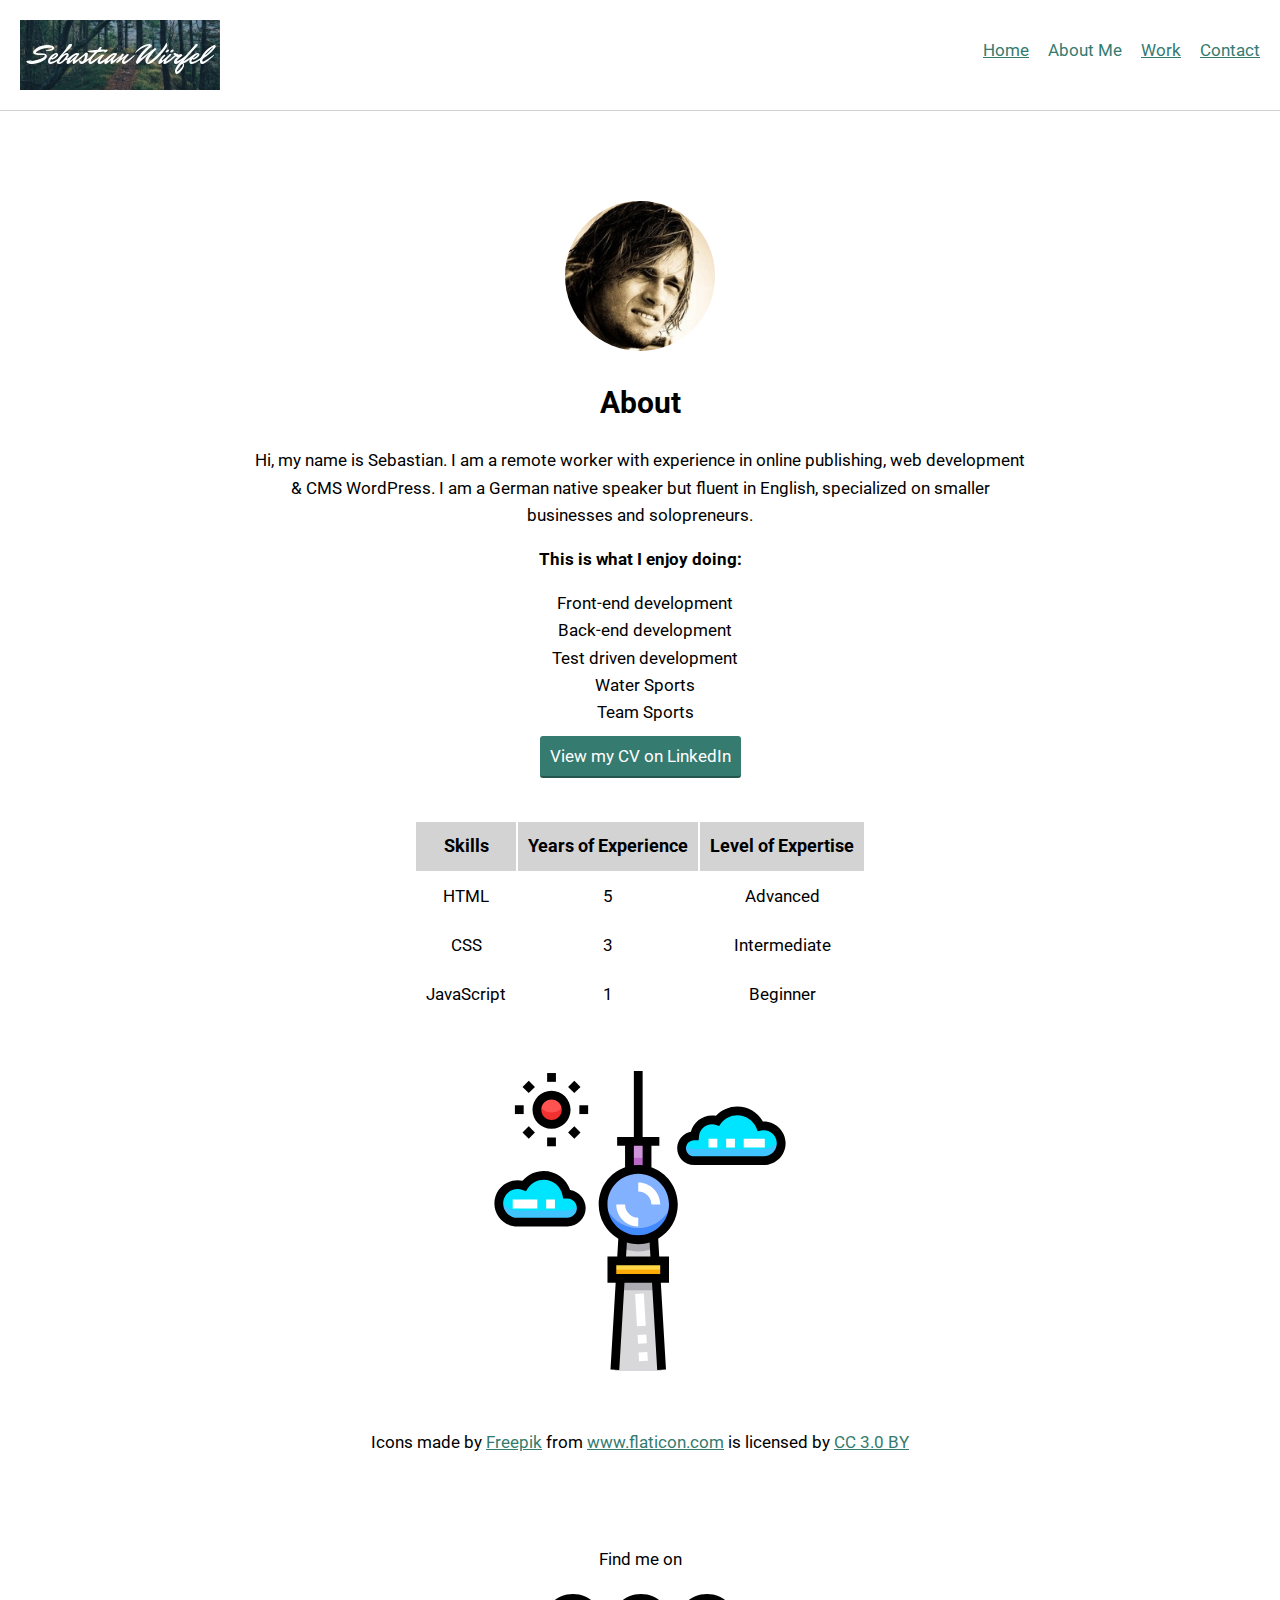
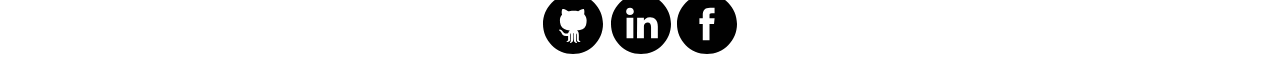
==== commit cfafb775: "Removed tota11y JavaScript on all pages" ====
--- a/about.html
+++ b/about.html
@@ -159,6 +159,5 @@
     <a title="Link to Facebook" href="https://www.facebook.com/sewue" target="_blank"><img src="img/facebook-icon.svg" alt="Icon of Facebook"></a>
     </div>
   </footer>
-<script src="JS/tota11y/build/tota11y.min.js"></script>
 </body>
 </html>
--- a/CSS/style.production.css
+++ b/CSS/style.production.css
@@ -42,6 +42,11 @@
   margin-bottom: 80px;
 }
 
+header img {
+  max-height: 80px;
+  max-width: 200px;
+}
+
 h1 {
   font-size: 30px;
   font-weight: 700;
@@ -111,7 +116,6 @@
 
   /* adds spacing to the button; this will be discussed more in-depth later */
   padding: 10px;
-  margin: 10px;
   border-radius: 3px;
 
   /* width of the border, type, color */
@@ -139,7 +143,6 @@
 
   /* adds spacing to the button; this will be discussed more in-depth later */
   padding: 10px;
-  margin: 10px;
   border-radius: 3px;
 
   /* width of the border, type, color */
@@ -322,7 +325,26 @@
 }
 
 /* Responsive Design */
+
 @media all and (max-width: 500px) {
+  .page-header {
+    flex-direction: column;
+    align-items: center;
+  }
+
+  .page-header__item {
+    flex: auto;
+  }
+
+  .page-header :last-child {
+    text-align: center;
+    padding: 0;
+  }
+
+  .navigation-list li {
+    margin: 0 10px;
+  }
+
   .grid {
     -ms-grid-columns: 1fr;
     grid-template-columns: 1fr;
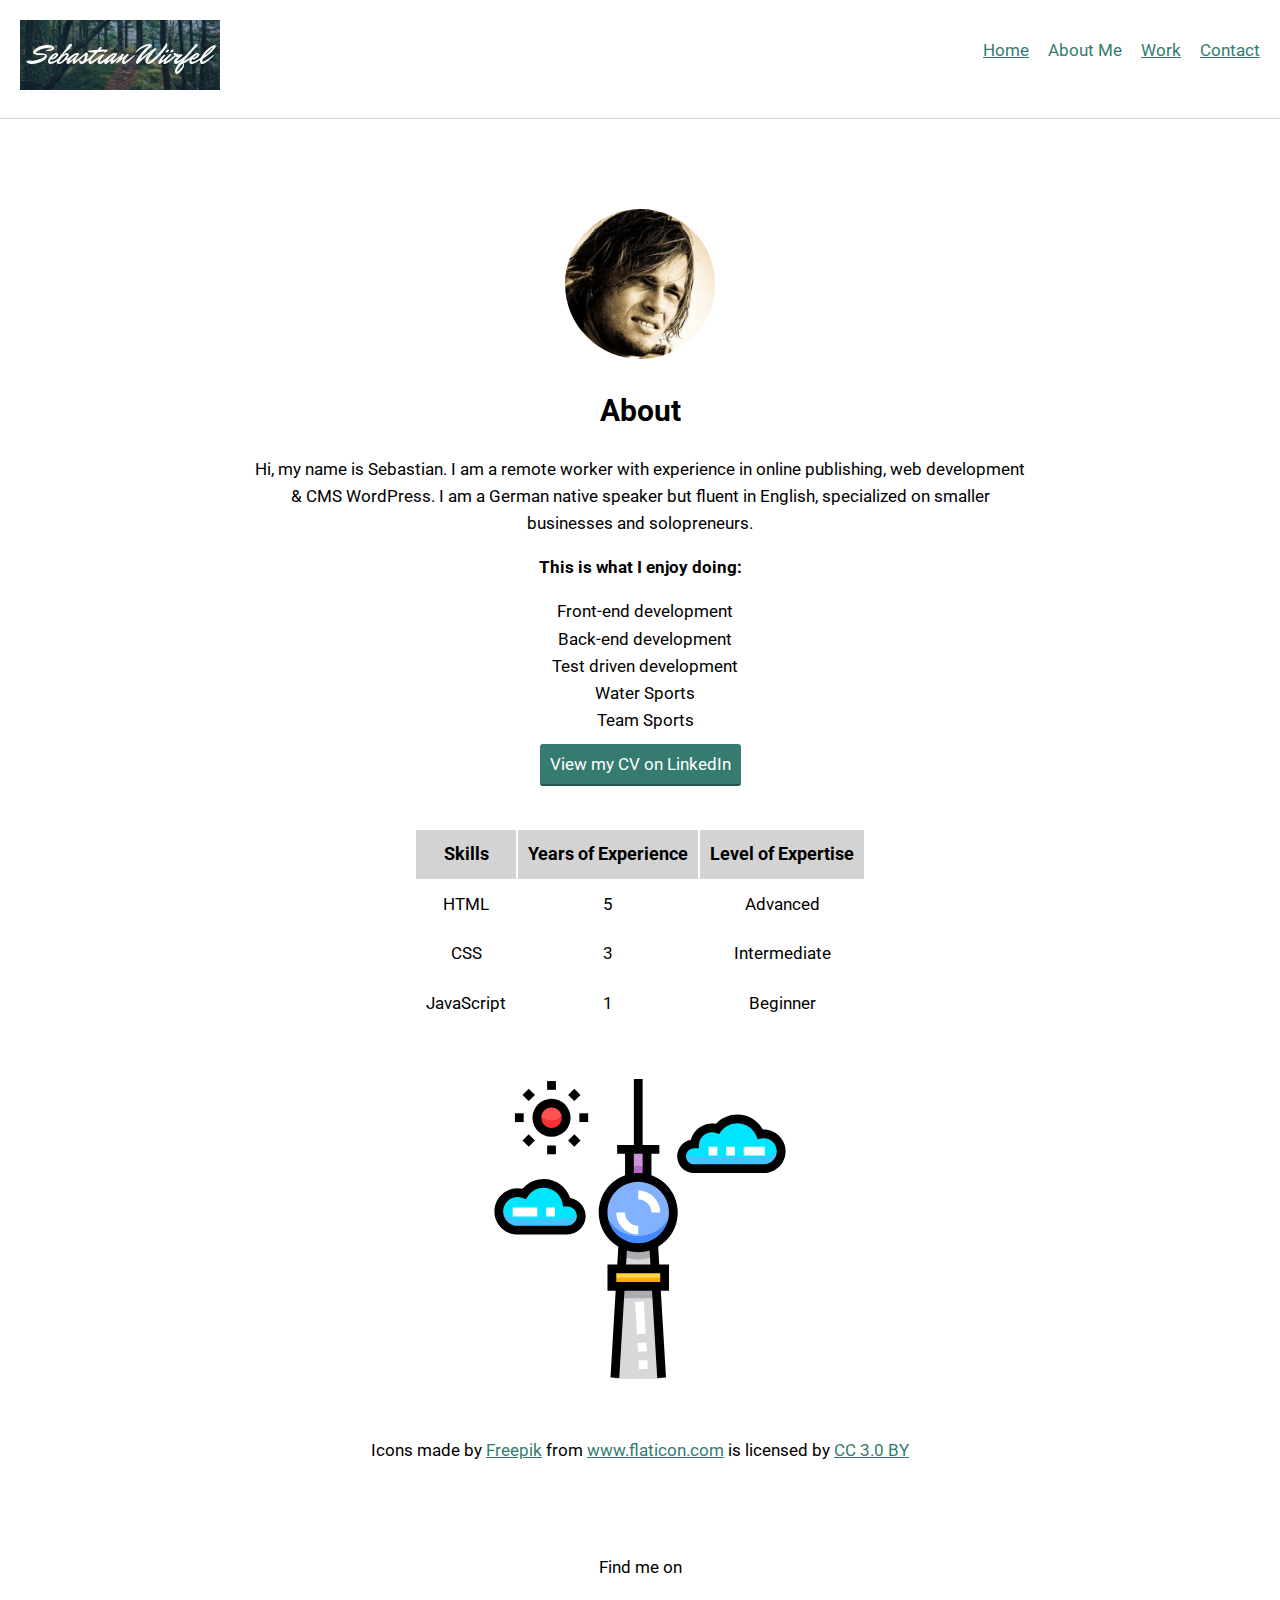
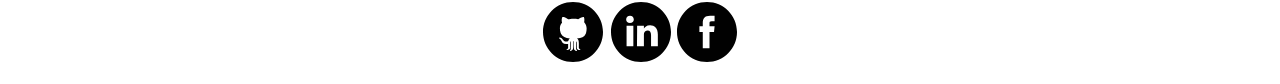
==== commit a5c0dcea: "Made logo clickable on all pages (link to index.html)" ====
--- a/about.html
+++ b/about.html
@@ -12,7 +12,7 @@
 <body>
   <header class="page-header">
     <!-- Add your logo here -->
-    <img class="page-header__item" src="img/sebastian-wuerfel-logo-200x70.jpg" alt="logo">
+    <a href="index.html"><img class="page-header__item" src="img/sebastian-wuerfel-logo-200x70.jpg" alt="logo"></a>
     <nav class="main-navigation page-header__item">
       <ul role="menubar" class="navigation-list">
         <li>
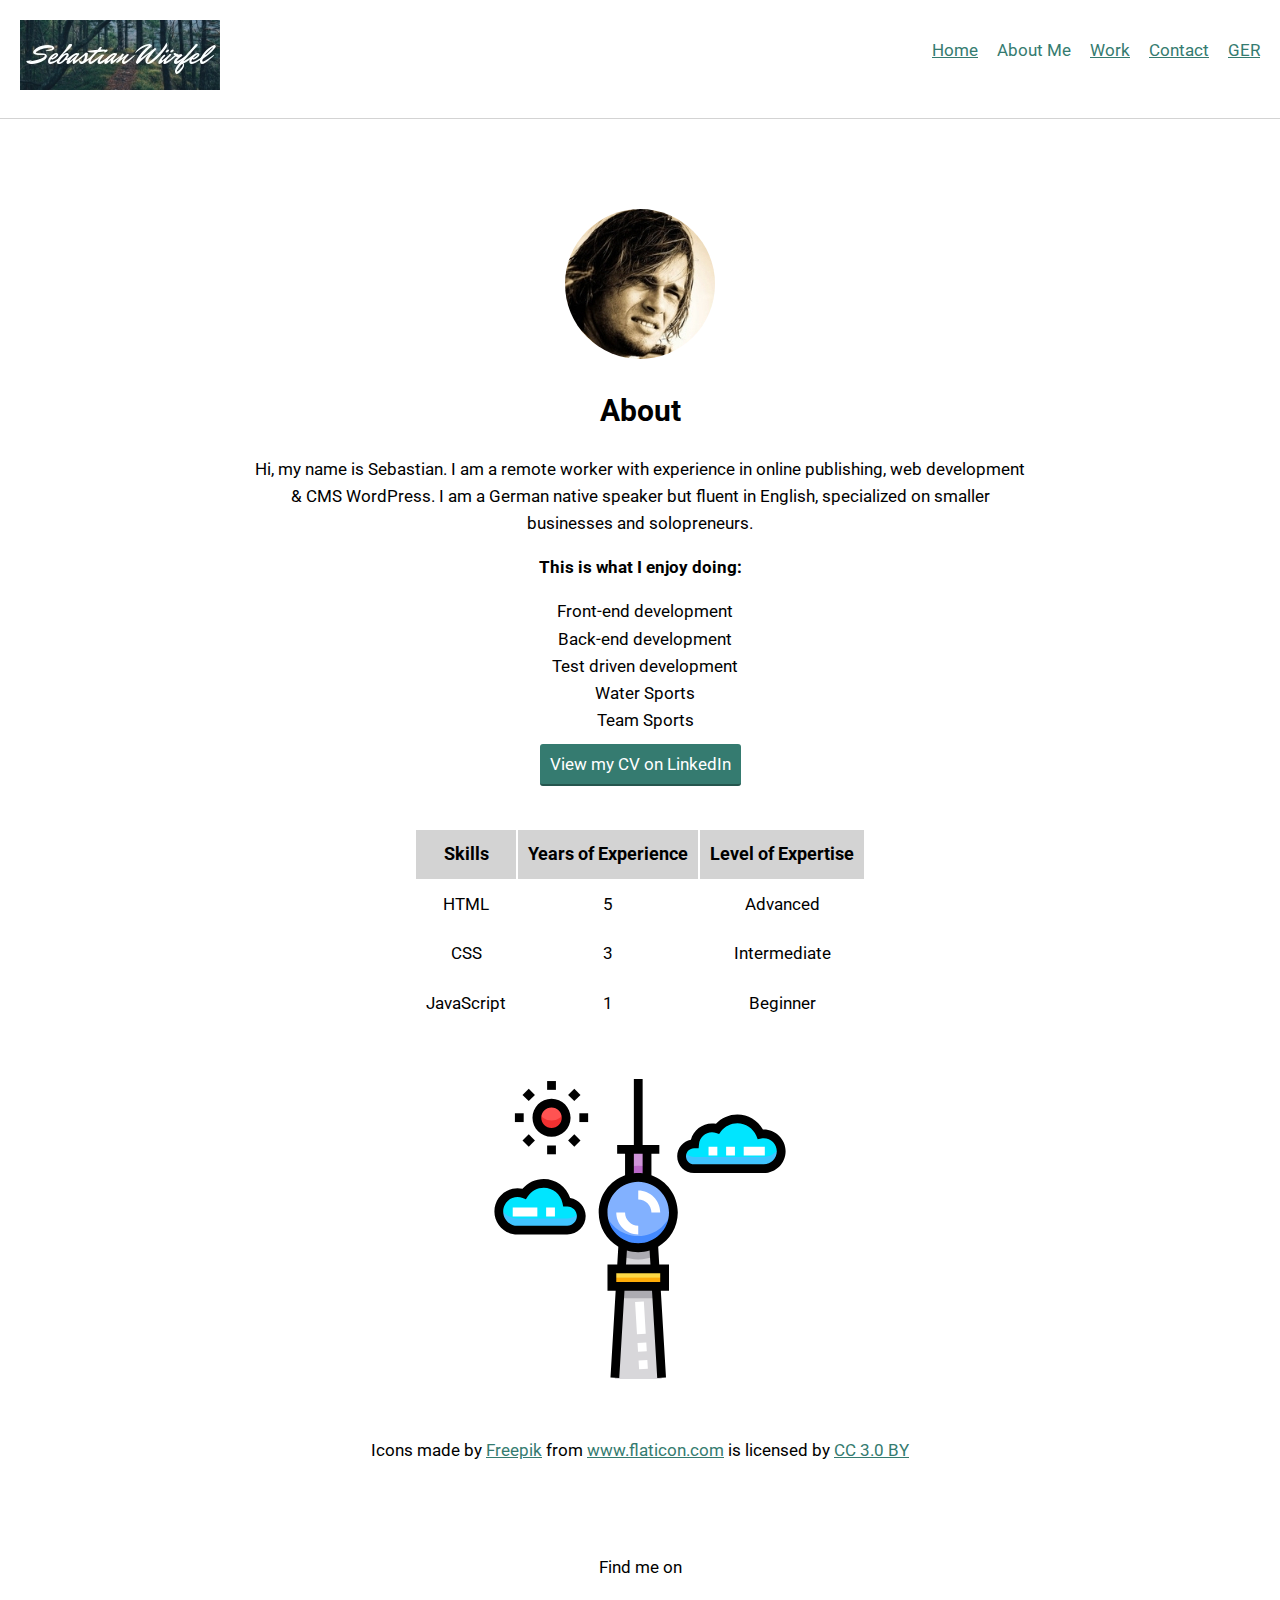
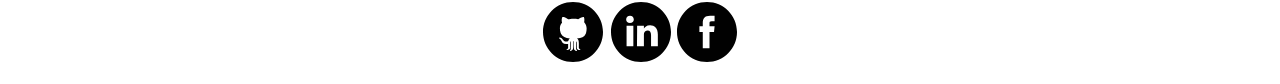
==== commit 891e8787: "1.10 Add link to German portfolio page in menu" ====
--- a/about.html
+++ b/about.html
@@ -26,6 +26,9 @@
         </li>
         <li>
           <a href="contact.html" role="menuitem" class="navigation-list__item">Contact</a>
+        </li>
+        <li>
+          <a href="https://sebastianwuerfel.com" role="menuitem" class="navigation-list__item">GER</a>
         </li>
       </ul>
     </nav>
--- a/CSS/style.production.css
+++ b/CSS/style.production.css
@@ -177,8 +177,7 @@
 textarea {
   display: block;
   margin-bottom: 10px;
-  border-color: #2b2b2b;
-  border-width: 1px;
+  border: 1px solid #2b2b2b;
 }
 
 textarea {
